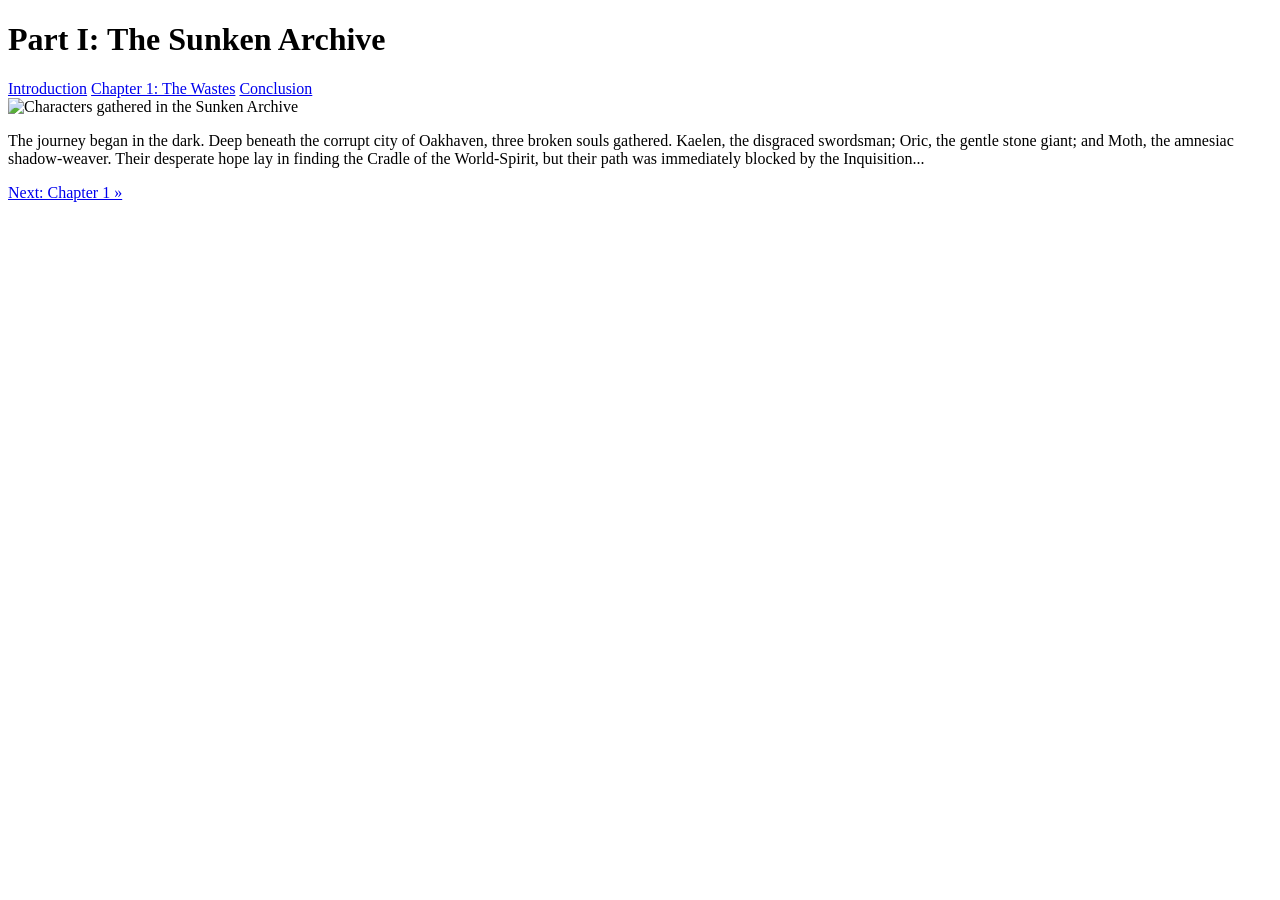
==== index.html @ bc7c8bcd "Create index.html" ====
<!DOCTYPE html>
<html lang="en">
<head>
  <meta charset="UTF-8">
  <title>The Cursed Pilgrimage - Part I</title>
  <link rel="stylesheet" href="style.css">
</head>
<body>
  <div class="story-container">
    <header>
      <h1>Part I: The Sunken Archive</h1>
    </header>
    
    <nav class="global-nav">
      <a href="index.html" class="active">Introduction</a>
      <a href="part2.html">Chapter 1: The Wastes</a>
      <a href="part3.html">Conclusion</a>
    </nav>
    
    <main>
      <img src="image_0.png" alt="Characters gathered in the Sunken Archive" class="story-image hero-image">
      <p>The journey began in the dark. Deep beneath the corrupt city of Oakhaven, three broken souls gathered. Kaelen, the disgraced swordsman; Oric, the gentle stone giant; and Moth, the amnesiac shadow-weaver. Their desperate hope lay in finding the Cradle of the World-Spirit, but their path was immediately blocked by the Inquisition...</p>
      
      <div class="navigation-buttons">
        <a href="part2.html" class="next-button">Next: Chapter 1 &raquo;</a>
      </div>
    </main>
  </div>
</body>
</html>
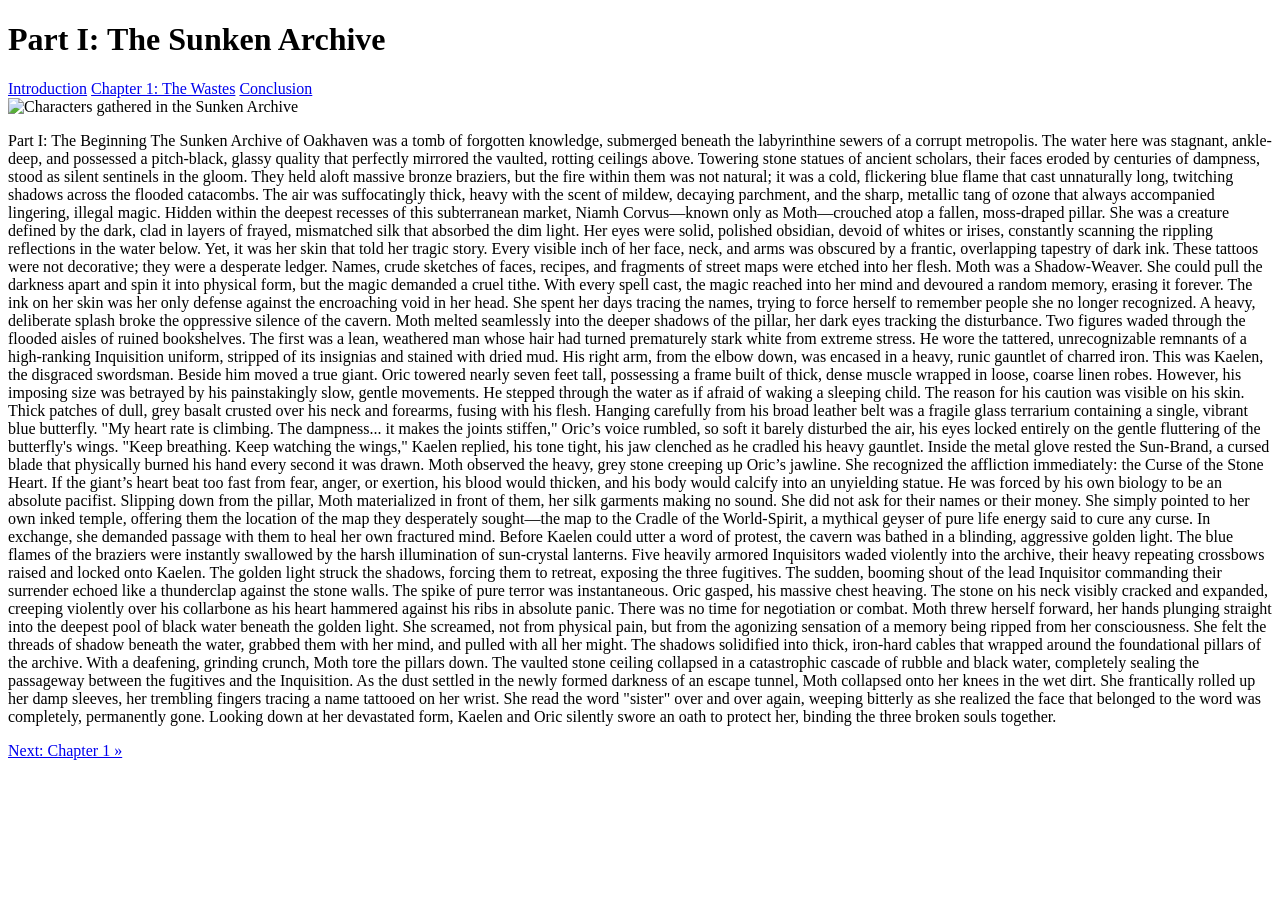
==== commit 1b1ecdf9: "Update index.html" ====
--- a/index.html
+++ b/index.html
@@ -19,7 +19,24 @@
     
     <main>
       <img src="image_0.png" alt="Characters gathered in the Sunken Archive" class="story-image hero-image">
-      <p>The journey began in the dark. Deep beneath the corrupt city of Oakhaven, three broken souls gathered. Kaelen, the disgraced swordsman; Oric, the gentle stone giant; and Moth, the amnesiac shadow-weaver. Their desperate hope lay in finding the Cradle of the World-Spirit, but their path was immediately blocked by the Inquisition...</p>
+      <p>Part I: The Beginning
+The Sunken Archive of Oakhaven was a tomb of forgotten knowledge, submerged beneath the labyrinthine sewers of a corrupt metropolis. The water here was stagnant, ankle-deep, and possessed a pitch-black, glassy quality that perfectly mirrored the vaulted, rotting ceilings above. Towering stone statues of ancient scholars, their faces eroded by centuries of dampness, stood as silent sentinels in the gloom. They held aloft massive bronze braziers, but the fire within them was not natural; it was a cold, flickering blue flame that cast unnaturally long, twitching shadows across the flooded catacombs. The air was suffocatingly thick, heavy with the scent of mildew, decaying parchment, and the sharp, metallic tang of ozone that always accompanied lingering, illegal magic.
+Hidden within the deepest recesses of this subterranean market, Niamh Corvus—known only as Moth—crouched atop a fallen, moss-draped pillar. She was a creature defined by the dark, clad in layers of frayed, mismatched silk that absorbed the dim light. Her eyes were solid, polished obsidian, devoid of whites or irises, constantly scanning the rippling reflections in the water below. Yet, it was her skin that told her tragic story. Every visible inch of her face, neck, and arms was obscured by a frantic, overlapping tapestry of dark ink. These tattoos were not decorative; they were a desperate ledger. Names, crude sketches of faces, recipes, and fragments of street maps were etched into her flesh.
+Moth was a Shadow-Weaver. She could pull the darkness apart and spin it into physical form, but the magic demanded a cruel tithe. With every spell cast, the magic reached into her mind and devoured a random memory, erasing it forever. The ink on her skin was her only defense against the encroaching void in her head. She spent her days tracing the names, trying to force herself to remember people she no longer recognized.
+A heavy, deliberate splash broke the oppressive silence of the cavern. Moth melted seamlessly into the deeper shadows of the pillar, her dark eyes tracking the disturbance.
+Two figures waded through the flooded aisles of ruined bookshelves. The first was a lean, weathered man whose hair had turned prematurely stark white from extreme stress. He wore the tattered, unrecognizable remnants of a high-ranking Inquisition uniform, stripped of its insignias and stained with dried mud. His right arm, from the elbow down, was encased in a heavy, runic gauntlet of charred iron. This was Kaelen, the disgraced swordsman.
+Beside him moved a true giant. Oric towered nearly seven feet tall, possessing a frame built of thick, dense muscle wrapped in loose, coarse linen robes. However, his imposing size was betrayed by his painstakingly slow, gentle movements. He stepped through the water as if afraid of waking a sleeping child. The reason for his caution was visible on his skin. Thick patches of dull, grey basalt crusted over his neck and forearms, fusing with his flesh. Hanging carefully from his broad leather belt was a fragile glass terrarium containing a single, vibrant blue butterfly.
+"My heart rate is climbing. The dampness... it makes the joints stiffen," Oric’s voice rumbled, so soft it barely disturbed the air, his eyes locked entirely on the gentle fluttering of the butterfly's wings.
+"Keep breathing. Keep watching the wings," Kaelen replied, his tone tight, his jaw clenched as he cradled his heavy gauntlet. Inside the metal glove rested the Sun-Brand, a cursed blade that physically burned his hand every second it was drawn.
+Moth observed the heavy, grey stone creeping up Oric’s jawline. She recognized the affliction immediately: the Curse of the Stone Heart. If the giant’s heart beat too fast from fear, anger, or exertion, his blood would thicken, and his body would calcify into an unyielding statue. He was forced by his own biology to be an absolute pacifist.
+Slipping down from the pillar, Moth materialized in front of them, her silk garments making no sound. She did not ask for their names or their money. She simply pointed to her own inked temple, offering them the location of the map they desperately sought—the map to the Cradle of the World-Spirit, a mythical geyser of pure life energy said to cure any curse. In exchange, she demanded passage with them to heal her own fractured mind.
+Before Kaelen could utter a word of protest, the cavern was bathed in a blinding, aggressive golden light. The blue flames of the braziers were instantly swallowed by the harsh illumination of sun-crystal lanterns.
+Five heavily armored Inquisitors waded violently into the archive, their heavy repeating crossbows raised and locked onto Kaelen. The golden light struck the shadows, forcing them to retreat, exposing the three fugitives. The sudden, booming shout of the lead Inquisitor commanding their surrender echoed like a thunderclap against the stone walls.
+The spike of pure terror was instantaneous. Oric gasped, his massive chest heaving. The stone on his neck visibly cracked and expanded, creeping violently over his collarbone as his heart hammered against his ribs in absolute panic.
+There was no time for negotiation or combat. Moth threw herself forward, her hands plunging straight into the deepest pool of black water beneath the golden light. She screamed, not from physical pain, but from the agonizing sensation of a memory being ripped from her consciousness. She felt the threads of shadow beneath the water, grabbed them with her mind, and pulled with all her might.
+The shadows solidified into thick, iron-hard cables that wrapped around the foundational pillars of the archive. With a deafening, grinding crunch, Moth tore the pillars down. The vaulted stone ceiling collapsed in a catastrophic cascade of rubble and black water, completely sealing the passageway between the fugitives and the Inquisition.
+As the dust settled in the newly formed darkness of an escape tunnel, Moth collapsed onto her knees in the wet dirt. She frantically rolled up her damp sleeves, her trembling fingers tracing a name tattooed on her wrist. She read the word "sister" over and over again, weeping bitterly as she realized the face that belonged to the word was completely, permanently gone. Looking down at her devastated form, Kaelen and Oric silently swore an oath to protect her, binding the three broken souls together.
+</p>
       
       <div class="navigation-buttons">
         <a href="part2.html" class="next-button">Next: Chapter 1 &raquo;</a>
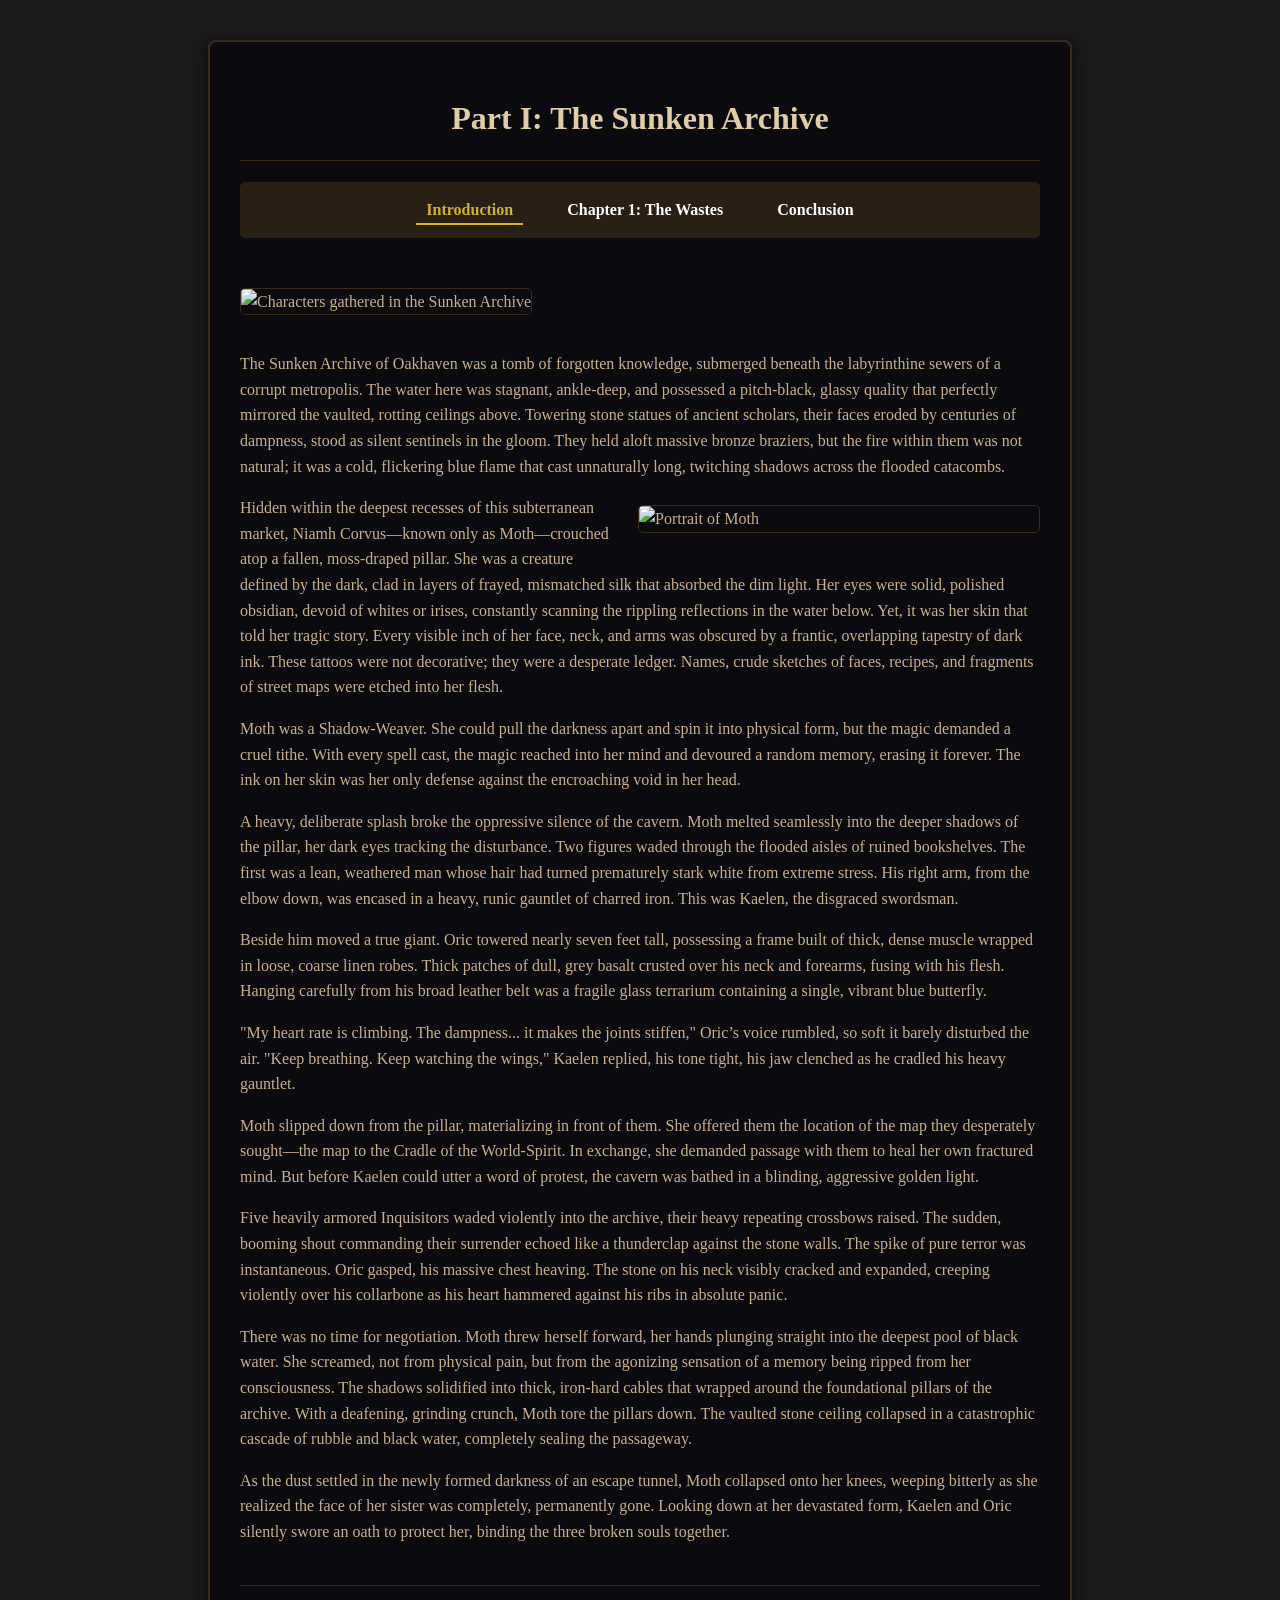
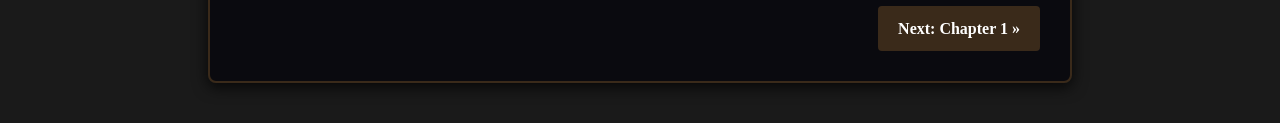
==== commit b5593bd2: "Update index.html" ====
--- a/index.html
+++ b/index.html
@@ -19,25 +19,29 @@
     
     <main>
       <img src="image_0.png" alt="Characters gathered in the Sunken Archive" class="story-image hero-image">
-      <p>Part I: The Beginning
-The Sunken Archive of Oakhaven was a tomb of forgotten knowledge, submerged beneath the labyrinthine sewers of a corrupt metropolis. The water here was stagnant, ankle-deep, and possessed a pitch-black, glassy quality that perfectly mirrored the vaulted, rotting ceilings above. Towering stone statues of ancient scholars, their faces eroded by centuries of dampness, stood as silent sentinels in the gloom. They held aloft massive bronze braziers, but the fire within them was not natural; it was a cold, flickering blue flame that cast unnaturally long, twitching shadows across the flooded catacombs. The air was suffocatingly thick, heavy with the scent of mildew, decaying parchment, and the sharp, metallic tang of ozone that always accompanied lingering, illegal magic.
-Hidden within the deepest recesses of this subterranean market, Niamh Corvus—known only as Moth—crouched atop a fallen, moss-draped pillar. She was a creature defined by the dark, clad in layers of frayed, mismatched silk that absorbed the dim light. Her eyes were solid, polished obsidian, devoid of whites or irises, constantly scanning the rippling reflections in the water below. Yet, it was her skin that told her tragic story. Every visible inch of her face, neck, and arms was obscured by a frantic, overlapping tapestry of dark ink. These tattoos were not decorative; they were a desperate ledger. Names, crude sketches of faces, recipes, and fragments of street maps were etched into her flesh.
-Moth was a Shadow-Weaver. She could pull the darkness apart and spin it into physical form, but the magic demanded a cruel tithe. With every spell cast, the magic reached into her mind and devoured a random memory, erasing it forever. The ink on her skin was her only defense against the encroaching void in her head. She spent her days tracing the names, trying to force herself to remember people she no longer recognized.
-A heavy, deliberate splash broke the oppressive silence of the cavern. Moth melted seamlessly into the deeper shadows of the pillar, her dark eyes tracking the disturbance.
-Two figures waded through the flooded aisles of ruined bookshelves. The first was a lean, weathered man whose hair had turned prematurely stark white from extreme stress. He wore the tattered, unrecognizable remnants of a high-ranking Inquisition uniform, stripped of its insignias and stained with dried mud. His right arm, from the elbow down, was encased in a heavy, runic gauntlet of charred iron. This was Kaelen, the disgraced swordsman.
-Beside him moved a true giant. Oric towered nearly seven feet tall, possessing a frame built of thick, dense muscle wrapped in loose, coarse linen robes. However, his imposing size was betrayed by his painstakingly slow, gentle movements. He stepped through the water as if afraid of waking a sleeping child. The reason for his caution was visible on his skin. Thick patches of dull, grey basalt crusted over his neck and forearms, fusing with his flesh. Hanging carefully from his broad leather belt was a fragile glass terrarium containing a single, vibrant blue butterfly.
-"My heart rate is climbing. The dampness... it makes the joints stiffen," Oric’s voice rumbled, so soft it barely disturbed the air, his eyes locked entirely on the gentle fluttering of the butterfly's wings.
-"Keep breathing. Keep watching the wings," Kaelen replied, his tone tight, his jaw clenched as he cradled his heavy gauntlet. Inside the metal glove rested the Sun-Brand, a cursed blade that physically burned his hand every second it was drawn.
-Moth observed the heavy, grey stone creeping up Oric’s jawline. She recognized the affliction immediately: the Curse of the Stone Heart. If the giant’s heart beat too fast from fear, anger, or exertion, his blood would thicken, and his body would calcify into an unyielding statue. He was forced by his own biology to be an absolute pacifist.
-Slipping down from the pillar, Moth materialized in front of them, her silk garments making no sound. She did not ask for their names or their money. She simply pointed to her own inked temple, offering them the location of the map they desperately sought—the map to the Cradle of the World-Spirit, a mythical geyser of pure life energy said to cure any curse. In exchange, she demanded passage with them to heal her own fractured mind.
-Before Kaelen could utter a word of protest, the cavern was bathed in a blinding, aggressive golden light. The blue flames of the braziers were instantly swallowed by the harsh illumination of sun-crystal lanterns.
-Five heavily armored Inquisitors waded violently into the archive, their heavy repeating crossbows raised and locked onto Kaelen. The golden light struck the shadows, forcing them to retreat, exposing the three fugitives. The sudden, booming shout of the lead Inquisitor commanding their surrender echoed like a thunderclap against the stone walls.
-The spike of pure terror was instantaneous. Oric gasped, his massive chest heaving. The stone on his neck visibly cracked and expanded, creeping violently over his collarbone as his heart hammered against his ribs in absolute panic.
-There was no time for negotiation or combat. Moth threw herself forward, her hands plunging straight into the deepest pool of black water beneath the golden light. She screamed, not from physical pain, but from the agonizing sensation of a memory being ripped from her consciousness. She felt the threads of shadow beneath the water, grabbed them with her mind, and pulled with all her might.
-The shadows solidified into thick, iron-hard cables that wrapped around the foundational pillars of the archive. With a deafening, grinding crunch, Moth tore the pillars down. The vaulted stone ceiling collapsed in a catastrophic cascade of rubble and black water, completely sealing the passageway between the fugitives and the Inquisition.
-As the dust settled in the newly formed darkness of an escape tunnel, Moth collapsed onto her knees in the wet dirt. She frantically rolled up her damp sleeves, her trembling fingers tracing a name tattooed on her wrist. She read the word "sister" over and over again, weeping bitterly as she realized the face that belonged to the word was completely, permanently gone. Looking down at her devastated form, Kaelen and Oric silently swore an oath to protect her, binding the three broken souls together.
-</p>
       
+      <p>The Sunken Archive of Oakhaven was a tomb of forgotten knowledge, submerged beneath the labyrinthine sewers of a corrupt metropolis. The water here was stagnant, ankle-deep, and possessed a pitch-black, glassy quality that perfectly mirrored the vaulted, rotting ceilings above. Towering stone statues of ancient scholars, their faces eroded by centuries of dampness, stood as silent sentinels in the gloom. They held aloft massive bronze braziers, but the fire within them was not natural; it was a cold, flickering blue flame that cast unnaturally long, twitching shadows across the flooded catacombs.</p>
+
+      <img src="image_2.png" alt="Portrait of Moth" class="story-image portrait-image">
+
+      <p>Hidden within the deepest recesses of this subterranean market, Niamh Corvus—known only as Moth—crouched atop a fallen, moss-draped pillar. She was a creature defined by the dark, clad in layers of frayed, mismatched silk that absorbed the dim light. Her eyes were solid, polished obsidian, devoid of whites or irises, constantly scanning the rippling reflections in the water below. Yet, it was her skin that told her tragic story. Every visible inch of her face, neck, and arms was obscured by a frantic, overlapping tapestry of dark ink. These tattoos were not decorative; they were a desperate ledger. Names, crude sketches of faces, recipes, and fragments of street maps were etched into her flesh.</p>
+      
+      <p>Moth was a Shadow-Weaver. She could pull the darkness apart and spin it into physical form, but the magic demanded a cruel tithe. With every spell cast, the magic reached into her mind and devoured a random memory, erasing it forever. The ink on her skin was her only defense against the encroaching void in her head.</p>
+
+      <p>A heavy, deliberate splash broke the oppressive silence of the cavern. Moth melted seamlessly into the deeper shadows of the pillar, her dark eyes tracking the disturbance. Two figures waded through the flooded aisles of ruined bookshelves. The first was a lean, weathered man whose hair had turned prematurely stark white from extreme stress. His right arm, from the elbow down, was encased in a heavy, runic gauntlet of charred iron. This was Kaelen, the disgraced swordsman.</p>
+
+      <p>Beside him moved a true giant. Oric towered nearly seven feet tall, possessing a frame built of thick, dense muscle wrapped in loose, coarse linen robes. Thick patches of dull, grey basalt crusted over his neck and forearms, fusing with his flesh. Hanging carefully from his broad leather belt was a fragile glass terrarium containing a single, vibrant blue butterfly.</p>
+
+      <p>"My heart rate is climbing. The dampness... it makes the joints stiffen," Oric’s voice rumbled, so soft it barely disturbed the air. "Keep breathing. Keep watching the wings," Kaelen replied, his tone tight, his jaw clenched as he cradled his heavy gauntlet.</p>
+
+      <p>Moth slipped down from the pillar, materializing in front of them. She offered them the location of the map they desperately sought—the map to the Cradle of the World-Spirit. In exchange, she demanded passage with them to heal her own fractured mind. But before Kaelen could utter a word of protest, the cavern was bathed in a blinding, aggressive golden light.</p>
+
+      <p>Five heavily armored Inquisitors waded violently into the archive, their heavy repeating crossbows raised. The sudden, booming shout commanding their surrender echoed like a thunderclap against the stone walls. The spike of pure terror was instantaneous. Oric gasped, his massive chest heaving. The stone on his neck visibly cracked and expanded, creeping violently over his collarbone as his heart hammered against his ribs in absolute panic.</p>
+
+      <p>There was no time for negotiation. Moth threw herself forward, her hands plunging straight into the deepest pool of black water. She screamed, not from physical pain, but from the agonizing sensation of a memory being ripped from her consciousness. The shadows solidified into thick, iron-hard cables that wrapped around the foundational pillars of the archive. With a deafening, grinding crunch, Moth tore the pillars down. The vaulted stone ceiling collapsed in a catastrophic cascade of rubble and black water, completely sealing the passageway.</p>
+
+      <p>As the dust settled in the newly formed darkness of an escape tunnel, Moth collapsed onto her knees, weeping bitterly as she realized the face of her sister was completely, permanently gone. Looking down at her devastated form, Kaelen and Oric silently swore an oath to protect her, binding the three broken souls together.</p>
+
       <div class="navigation-buttons">
         <a href="part2.html" class="next-button">Next: Chapter 1 &raquo;</a>
       </div>
--- a/style.css
+++ b/style.css
@@ -0,0 +1,92 @@
+/* GLOBAL CSS Applied to all pages */
+body {
+  margin: 0;
+  padding: 0;
+  background-color: #1a1a1a; 
+  background-image: url('image_7.png'); /* Tło strony, upewnij się, że masz taki plik lub usuń tę linijkę */
+  background-size: cover;
+  background-attachment: fixed;
+  font-family: 'Garamond', serif;
+  color: #c9b091;
+  line-height: 1.6;
+}
+
+.story-container {
+  max-width: 800px;
+  margin: 40px auto;
+  padding: 30px;
+  background-color: rgba(10, 10, 15, 0.95);
+  border: 2px solid #3a2a1a;
+  box-shadow: 0 4px 15px rgba(0,0,0,0.8);
+  border-radius: 8px;
+}
+
+header h1 {
+  text-align: center;
+  border-bottom: 1px solid #3a2a1a;
+  padding-bottom: 15px;
+  color: #e0cda7;
+}
+
+/* Wygląd nawigacji */
+.global-nav {
+  text-align: center;
+  margin-bottom: 30px;
+  background-color: #2a1f14;
+  padding: 15px;
+  border-radius: 5px;
+}
+
+.global-nav a {
+  color: #fff;
+  text-decoration: none;
+  margin: 0 15px;
+  font-weight: bold;
+  padding: 5px 10px;
+}
+
+.global-nav a:hover, .global-nav a.active {
+  color: #d4af37; 
+  border-bottom: 2px solid #d4af37;
+}
+
+/* Obrazki */
+.story-image {
+  width: 100%;
+  height: auto;
+  border-radius: 5px;
+  margin: 20px 0;
+  border: 1px solid #3a2a1a;
+}
+
+.portrait-image {
+  width: 50%;
+  float: right;
+  margin: 10px 0 20px 20px;
+}
+
+/* Przyciski Dalej/Wstecz */
+.navigation-buttons {
+  margin-top: 40px;
+  display: flex;
+  justify-content: space-between;
+  border-top: 1px solid #3a2a1a;
+  padding-top: 20px;
+}
+
+.navigation-buttons a {
+  background-color: #3a2a1a;
+  color: #fff;
+  padding: 10px 20px;
+  text-decoration: none;
+  border-radius: 4px;
+  font-weight: bold;
+}
+
+.navigation-buttons a:hover {
+  background-color: #5a422a;
+}
+
+.next-button {
+  margin-left: auto; 
+}
